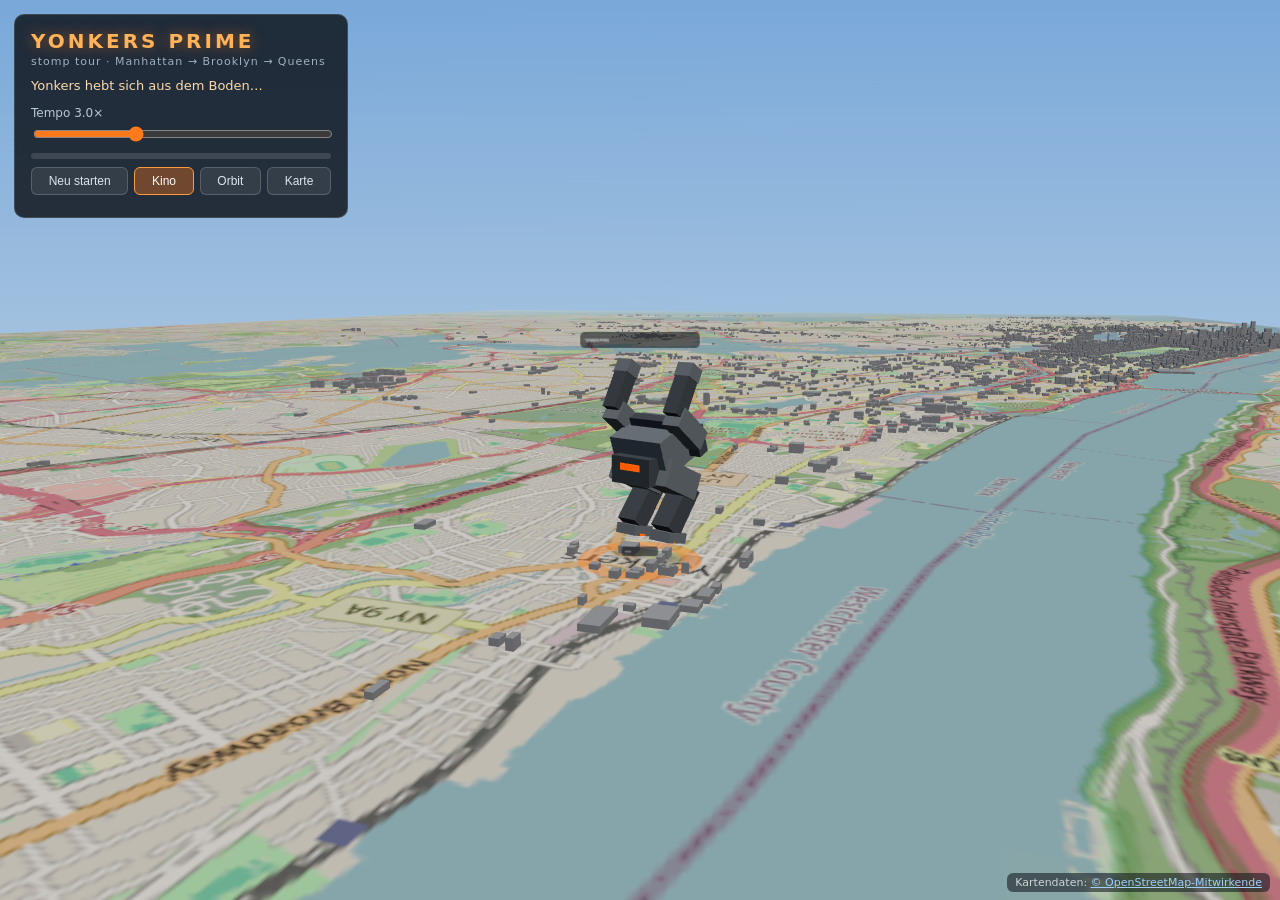
==== qwen-3-8-int4/index.html @ 252293e0 "Ergebnisse je Modell in eigenen Ordnern, Pages liefert das Repo-Root Website nach qwen-3-8-int4/ ver" ====
<!DOCTYPE html>
<html lang="de">
<head>
  <meta charset="utf-8">
  <meta name="viewport" content="width=device-width, initial-scale=1">
  <title>Yonkers Prime - stomp tour über Manhattan, Queens &amp; Brooklyn</title>
  <link rel="stylesheet" href="styles.css">
</head>
<body>
  <div id="stage"></div>

  <div id="panel">
    <h1>YONKERS PRIME</h1>
    <p class="sub">stomp tour &middot; Manhattan &rarr; Brooklyn &rarr; Queens</p>
    <div id="status">Stadt wird gebaut&hellip;</div>
    <div class="row">
      <label>Tempo <span id="speedVal">3.0</span>&times;</label>
      <input id="speed" type="range" min="0.5" max="8" step="0.5" value="3">
    </div>
    <div class="row progress">
      <div id="prog"><i></i></div>
    </div>
    <div class="row btns">
      <button id="replay">Neu starten</button>
      <button id="camCine" class="on">Kino</button>
      <button id="camOrbit">Orbit</button>
      <button id="camTop">Karte</button>
    </div>
  </div>

  <div id="credit">Kartendaten: <a href="https://www.openstreetmap.org/copyright" target="_blank" rel="noopener">&copy; OpenStreetMap-Mitwirkende</a></div>
  <div id="loader"><div class="box"><span>YONKERS PRIME</span><p>lade Stadtdaten&hellip;</p></div></div>

  <script type="module" src="app.js"></script>
</body>
</html>
---- qwen-3-8-int4/styles.css ----
html, body {
  margin: 0;
  height: 100%;
  overflow: hidden;
  background: #10151b;
  font-family: "Segoe UI", system-ui, sans-serif;
}

#stage, #stage canvas {
  position: fixed;
  inset: 0;
  display: block;
}

#panel {
  position: fixed;
  top: 14px;
  left: 14px;
  width: 300px;
  padding: 14px 16px;
  background: rgba(12, 17, 23, 0.82);
  border: 1px solid rgba(255, 255, 255, 0.14);
  border-radius: 10px;
  color: #e8eef4;
  backdrop-filter: blur(6px);
  user-select: none;
}
#panel h1 {
  margin: 0;
  font-size: 20px;
  letter-spacing: 3px;
  color: #ffb257;
  text-shadow: 0 0 14px rgba(255, 122, 26, 0.5);
}
#panel .sub {
  margin: 2px 0 10px;
  font-size: 11px;
  color: #9fb0c0;
  letter-spacing: 1px;
}
#status {
  font-size: 13px;
  color: #ffd9a8;
  min-height: 18px;
  margin-bottom: 10px;
}
.row { margin: 8px 0; font-size: 12px; }
.row label { display: block; color: #b9c8d6; margin-bottom: 4px; }
input[type="range"] { width: 100%; accent-color: #ff7a1a; }
.progress div {
  height: 6px;
  background: rgba(255, 255, 255, 0.12);
  border-radius: 3px;
  overflow: hidden;
}
.progress i {
  display: block;
  height: 100%;
  width: 0%;
  background: linear-gradient(90deg, #ff7a1a, #ffb257);
  transition: width 0.3s linear;
}
.btns { display: flex; gap: 6px; flex-wrap: wrap; }
.btns button {
  flex: 1 1 auto;
  padding: 6px 8px;
  font-size: 12px;
  color: #dbe6f0;
  background: rgba(255, 255, 255, 0.08);
  border: 1px solid rgba(255, 255, 255, 0.18);
  border-radius: 6px;
  cursor: pointer;
}
.btns button:hover { background: rgba(255, 255, 255, 0.18); }
.btns button.on {
  background: rgba(255, 122, 26, 0.35);
  border-color: #ff9a3d;
  color: #fff;
}

#credit {
  position: fixed;
  right: 10px;
  bottom: 8px;
  font-size: 11px;
  color: rgba(255, 255, 255, 0.75);
  background: rgba(12, 17, 23, 0.55);
  padding: 3px 8px;
  border-radius: 6px;
}
#credit a { color: #9fd0ff; }

#loader {
  position: fixed;
  inset: 0;
  background: #10151b;
  display: flex;
  align-items: center;
  justify-content: center;
  z-index: 10;
  transition: opacity 0.6s ease;
}
#loader.hide { opacity: 0; pointer-events: none; }
#loader .box { text-align: center; color: #ffb257; }
#loader span { font-size: 30px; letter-spacing: 8px; text-shadow: 0 0 20px rgba(255, 122, 26, 0.6); }
#loader p { color: #9fb0c0; font-size: 13px; }
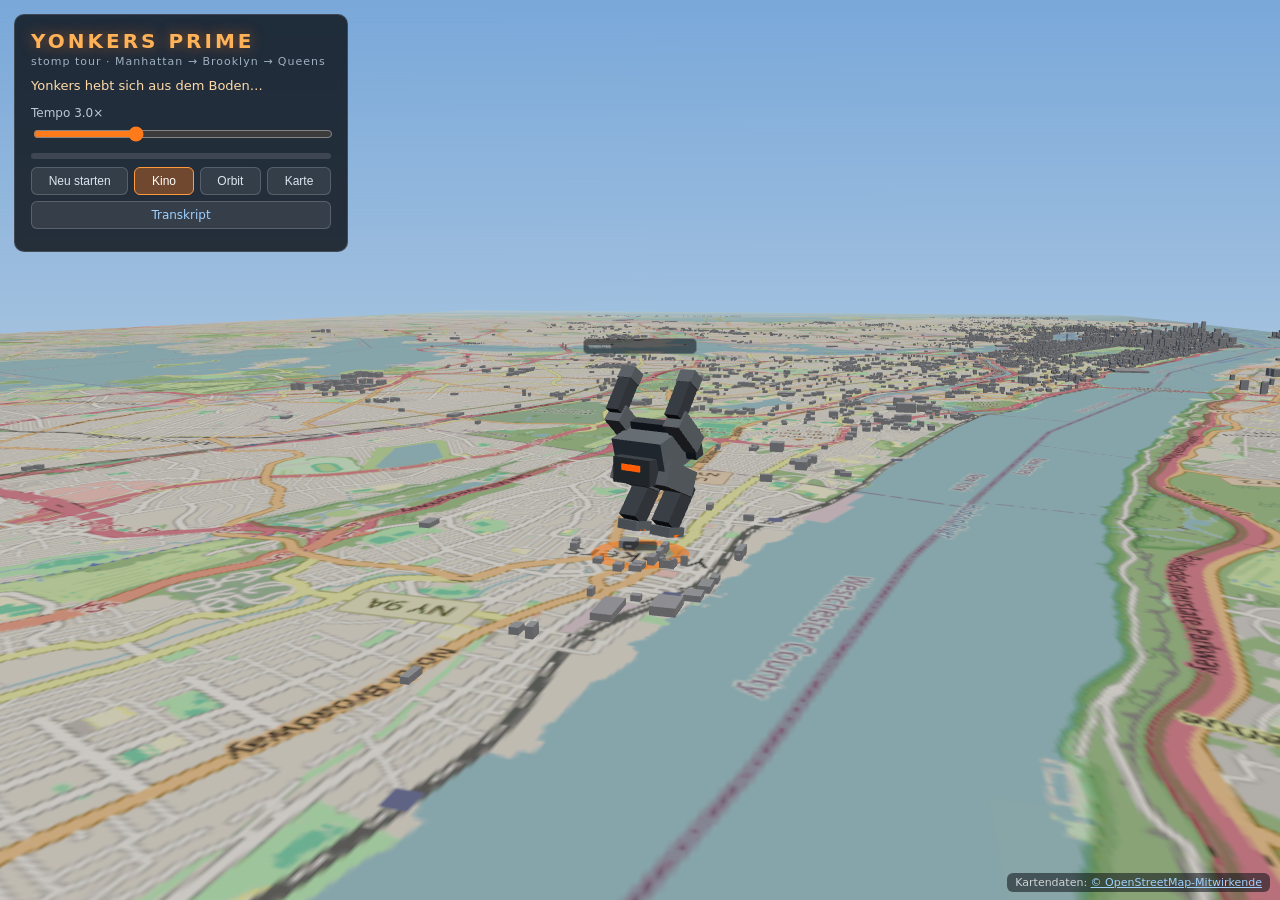
==== commit 68bbeb82: "Transkript als HTML lesen: README.md via marked.client-seitig rendern transcript.html holt README.md" ====
--- a/qwen-3-8-int4/index.html
+++ b/qwen-3-8-int4/index.html
@@ -25,6 +25,7 @@
       <button id="camCine" class="on">Kino</button>
       <button id="camOrbit">Orbit</button>
       <button id="camTop">Karte</button>
+      <a id="camTranscript" href="transcript.html">Transkript</a>
     </div>
   </div>
 
--- a/qwen-3-8-int4/styles.css
+++ b/qwen-3-8-int4/styles.css
@@ -72,6 +72,18 @@
   cursor: pointer;
 }
 .btns button:hover { background: rgba(255, 255, 255, 0.18); }
+.btns a {
+  flex: 1 1 auto;
+  padding: 6px 8px;
+  font-size: 12px;
+  text-align: center;
+  color: #9fd0ff;
+  background: rgba(255, 255, 255, 0.08);
+  border: 1px solid rgba(255, 255, 255, 0.18);
+  border-radius: 6px;
+  text-decoration: none;
+}
+.btns a:hover { background: rgba(255, 255, 255, 0.18); }
 .btns button.on {
   background: rgba(255, 122, 26, 0.35);
   border-color: #ff9a3d;
